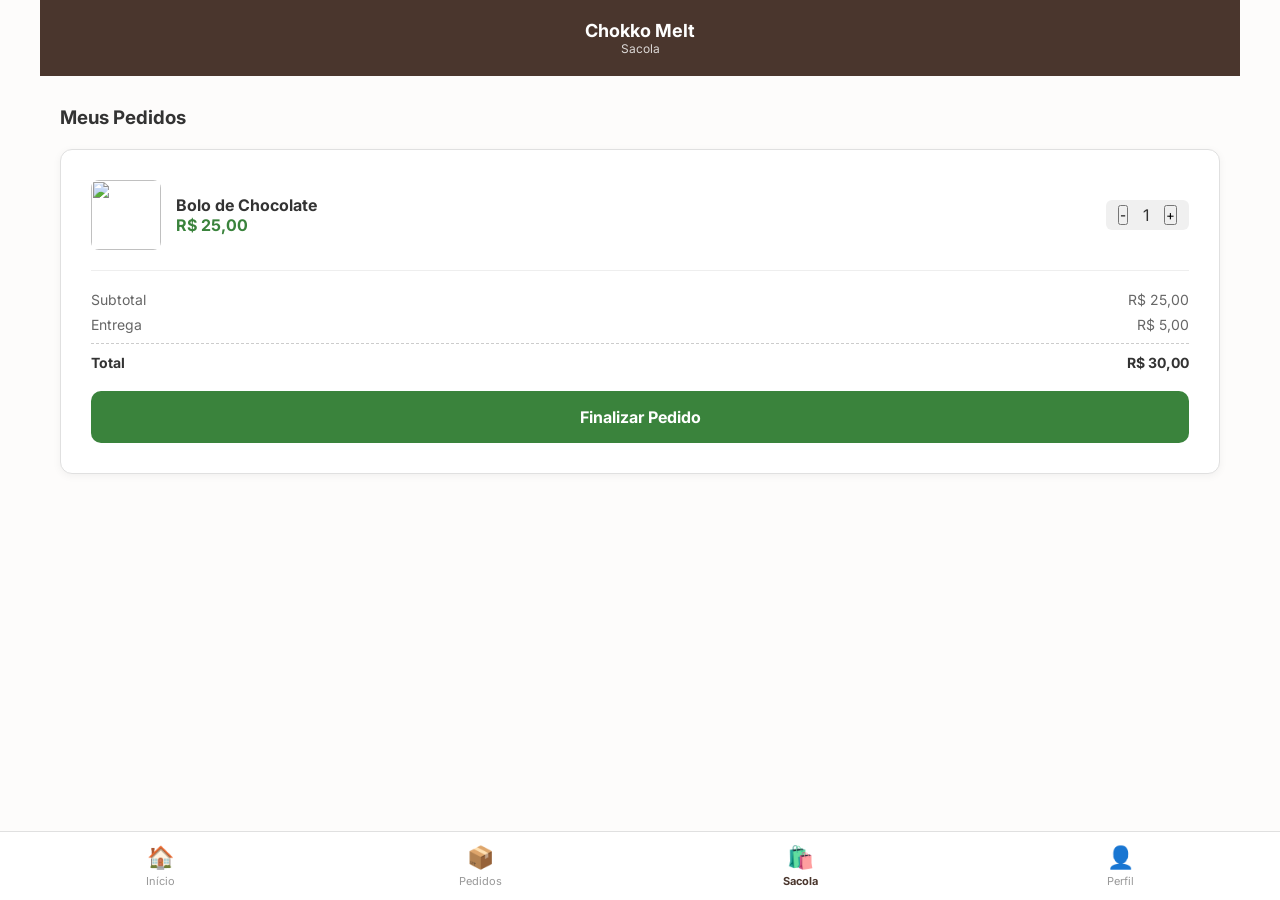
==== choko/pedido.html @ cdee89b9 "Add files via upload" ====
<!DOCTYPE html>
<html lang="pt-br">
<head>
    <meta charset="UTF-8">
    <meta name="viewport" content="width=device-width, initial-scale=1.0">
    <title>Chokko Melt - Sacola</title>
    <link rel="stylesheet" href="style.css">
    <link href="https://fonts.googleapis.com/css2?family=Inter:wght@400;500;600;700&display=swap" rel="stylesheet">
</head>
<body>

    <div class="screen">
        <header class="app-header">
            <div class="header-titles">
                <h1>Chokko Melt</h1>
                <p>Sacola</p>
            </div>
        </header>

        <main class="content">
            <h3 style="margin-bottom:20px;">Meus Pedidos</h3>
            
            <section class="cart-card">
                <div class="cart-item">
                    <img src="https://images.unsplash.com/photo-1578985545062-69928b1d9587?w=100" class="item-img">
                    <div class="item-info">
                        <h4>Bolo de Chocolate</h4>
                        <p class="item-price">R$ 25,00</p>
                    </div>
                    <div class="quantity-selector">
                        <button>-</button>
                        <span>1</span>
                        <button>+</button>
                    </div>
                </div>

                <div class="summary" style="font-size:14px; color:#666;">
                    <div style="display:flex; justify-content:space-between; margin-bottom:8px;">
                        <span>Subtotal</span><span>R$ 25,00</span>
                    </div>
                    <div style="display:flex; justify-content:space-between; margin-bottom:8px;">
                        <span>Entrega</span><span>R$ 5,00</span>
                    </div>
                    <div style="display:flex; justify-content:space-between; font-weight:700; color:#333; border-top:1px dashed #ccc; padding-top:10px; margin-top:10px;">
                        <span>Total</span><span>R$ 30,00</span>
                    </div>
                </div>

                <button class="btn-finish">Finalizar Pedido</button>
            </section>
        </main>

        <nav class="bottom-nav">
            <a href="#" class="nav-item"><span>🏠</span>Início</a>
            <a href="#" class="nav-item"><span>📦</span>Pedidos</a>
            <a href="pedido.html" class="nav-item active"><span>🛍️</span>Sacola</a>
            <a href="perfil.html" class="nav-item"><span>👤</span>Perfil</a>
        </nav>
    </div>
    <div id="modal-overlay" class="modal-overlay">
    <div class="modal-card">
        <h3 id="modal-title">Pedido Concluído!</h3>
        <div id="modal-body">
            </div>
        <div class="modal-footer">
            <button class="btn-save" onclick="location.href='index.html'">Voltar ao Início</button>
        </div>
    </div>
</div>
    <script src="pedido.js"></script>
</body>
</html>
---- choko/style.css ----
/* --- CONFIGURAÇÕES GERAIS --- */
* { 
    margin: 0; padding: 0; box-sizing: border-box; 
    font-family: 'Inter', sans-serif; 
}

/* --- VARIÁVEIS DE CORES --- */
:root {
    --primary-brown: #4a362d; 
    --light-brown: #d7ccc8;  
    --green-action: #3a833c;  
    --bg-color: #fdfcfb;      
    --white: #ffffff;         
    --border: #e0e0e0;        
}

body { 
    background-color: var(--bg-color); 
    color: #333; 
    /* Adicionamos um padding embaixo para o conteúdo não ficar escondido atrás da navbar */
    padding-bottom: 100px; 
}

/* --- ESTRUTURA --- */
.screen {
    width: 100%;
    max-width: 1200px; /* Expande no monitor, mas mantém limite para leitura */
    margin: 0 auto;
}

/* --- HEADER FIXO NO TOPO --- */
.app-header {
    background-color: var(--primary-brown);
    color: white;
    padding: 20px;
    text-align: center;
    width: 100%;
}

.header-titles h1 { font-size: 18px; font-weight: 700; }
.header-titles p { font-size: 12px; opacity: 0.8; }

/* --- CONTEÚDO --- */
.content { padding: 30px 20px; }

/* --- CARDS (Ocupando mais espaço no PC) --- */
.user-card, .cart-card {
    background: white;
    border-radius: 12px;
    padding: 30px;
    border: 1px solid var(--border);
    margin-bottom: 25px;
    box-shadow: 0 2px 8px rgba(0,0,0,0.05);
}

/* --- NAVBAR FIXA EMBAIXO (Exatamente como a foto) --- */
.bottom-nav { 
    position: fixed; 
    bottom: 0; 
    left: 0;
    width: 100%; 
    background: white; 
    display: flex; 
    justify-content: space-around; 
    padding: 12px 0; 
    border-top: 1px solid var(--border);
    z-index: 9999; /* Garante que fique por cima de tudo */
}

/* Estilo dos itens do menu */
.nav-item { 
    text-decoration: none; 
    color: #999; 
    font-size: 11px; 
    text-align: center; 
    flex: 1; /* Divide o espaço igualmente entre os 4 itens */
}

.nav-item span { 
    display: block; 
    font-size: 22px; /* Tamanho do ícone/emoji */
    margin-bottom: 4px;
}

/* Cor marrom para o item selecionado conforme a imagem */
.nav-item.active { 
    color: var(--primary-brown); 
    font-weight: 700; 
}

/* --- AJUSTES DE ELEMENTOS --- */
.avatar { width: 90px; height: 90px; border-radius: 50%; border: 3px solid var(--primary-brown); margin-right: 20px; }
.profile-info { display: flex; align-items: center; }
.btn-add-address { width: 100%; background: var(--primary-brown); color: white; border: none; padding: 15px; border-radius: 8px; margin: 20px 0; font-weight: 600; cursor: pointer; }
.badge-default { background: var(--green-action); color: white; font-size: 10px; padding: 3px 8px; border-radius: 10px; }

/* Botões de Endereço lado a lado */
.address-footer { display: flex; gap: 10px; margin-top: 20px; }
.btn-outline, .btn-outline-danger { flex: 1; background: none; padding: 10px; border-radius: 8px; border: 1px solid var(--primary-brown); color: var(--primary-brown); cursor: pointer; }
.btn-outline-danger { border-color: #d32f2f; color: #d32f2f; }

/* Carrinho */
.cart-item { display: flex; align-items: center; gap: 15px; padding-bottom: 20px; border-bottom: 1px solid #eee; margin-bottom: 20px; }
.item-img { width: 70px; height: 70px; border-radius: 8px; }
.item-price { color: var(--green-action); font-weight: 700; }
.quantity-selector { margin-left: auto; background: #f0f0f0; padding: 5px 12px; border-radius: 6px; display: flex; gap: 15px; align-items: center; }
.btn-finish { width: 100%; background: var(--green-action); color: white; border: none; padding: 16px; border-radius: 10px; font-weight: 700; font-size: 16px; margin-top: 20px; cursor: pointer; }

/* --- ESTILO DO MODAL --- */
.modal-overlay {
    position: fixed;
    top: 0; left: 0;
    width: 100%; height: 100%;
    background: rgba(0, 0, 0, 0.6); /* Fundo escuro transparente */
    display: none; /* Escondido por padrão */
    align-items: center;
    justify-content: center;
    z-index: 10000;
}

.modal-card {
    background: white;
    width: 90%;
    max-width: 400px;
    padding: 25px;
    border-radius: 15px;
    box-shadow: 0 10px 25px rgba(0,0,0,0.2);
    animation: fadeIn 0.3s ease; /* Efeito de entrada */
}

@keyframes fadeIn {
    from { transform: translateY(-20px); opacity: 0; }
    to { transform: translateY(0); opacity: 1; }
}

.modal-card h3 { margin-bottom: 20px; color: var(--primary-brown); }

.modal-card input {
    width: 100%;
    padding: 12px;
    margin-bottom: 15px;
    border: 1px solid var(--border);
    border-radius: 8px;
    font-size: 14px;
}

.modal-footer { display: flex; gap: 10px; justify-content: flex-end; }

.btn-cancel { background: none; border: none; color: #777; cursor: pointer; font-weight: 600; }
.btn-save { 
    background: var(--green-action); 
    color: white; border: none; 
    padding: 10px 20px; border-radius: 8px; 
    cursor: pointer; font-weight: 600; 
}
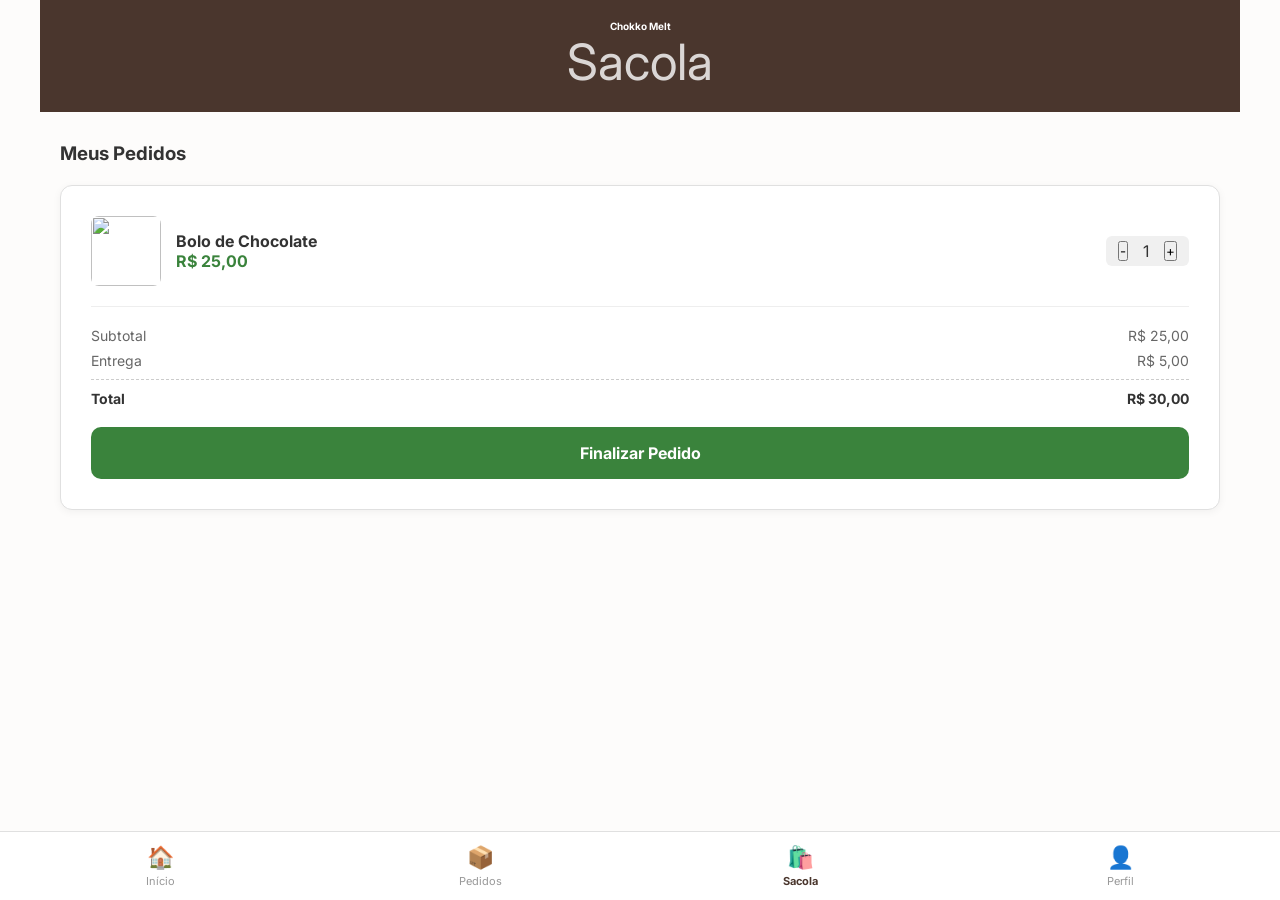
==== commit 225acbfa: "Add files via upload" ====
--- a/choko/pedido.html
+++ b/choko/pedido.html
@@ -8,6 +8,7 @@
     <link href="https://fonts.googleapis.com/css2?family=Inter:wght@400;500;600;700&display=swap" rel="stylesheet">
 </head>
 <body>
+    
 
     <div class="screen">
         <header class="app-header">
@@ -67,6 +68,9 @@
         </div>
     </div>
 </div>
+
+    
+
     <script src="pedido.js"></script>
 </body>
 </html>
--- a/choko/style.css
+++ b/choko/style.css
@@ -19,6 +19,7 @@
     color: #333; 
     /* Adicionamos um padding embaixo para o conteúdo não ficar escondido atrás da navbar */
     padding-bottom: 100px; 
+    
 }
 
 /* --- ESTRUTURA --- */
@@ -37,8 +38,8 @@
     width: 100%;
 }
 
-.header-titles h1 { font-size: 18px; font-weight: 700; }
-.header-titles p { font-size: 12px; opacity: 0.8; }
+.header-titles h1 { font-size: 10px; font-weight: 700; }
+.header-titles p { font-size: 50px; opacity: 0.8; }
 
 /* --- CONTEÚDO --- */
 .content { padding: 30px 20px; }
@@ -153,3 +154,40 @@
     padding: 10px 20px; border-radius: 8px; 
     cursor: pointer; font-weight: 600; 
 }
+
+.btn-outline-danger:hover{
+    background-color: #d32f2f;
+    color: white;
+    transition: 0.10s;
+}
+
+.btn-outline:hover{
+    background-color: #3a833c;
+    color: white;
+    transition: 0.10s;
+}
+.btn-cancel:hover{
+    background-color: #d32f2f;
+    color: white;
+    transition: 0.10s;
+    padding: 10px 20px; border-radius: 8px; 
+
+}
+
+.nav-item:hover{
+transition: 0.10s;
+transform: scale(1.2);
+    
+}
+
+.btn-add-address:hover{
+    transform: scale(1.1);
+    transition: 0.8s;
+    
+}
+
+.btn-finish:hover{
+    transform: scale(1.1);
+    transition: 0.8s;
+}
+
